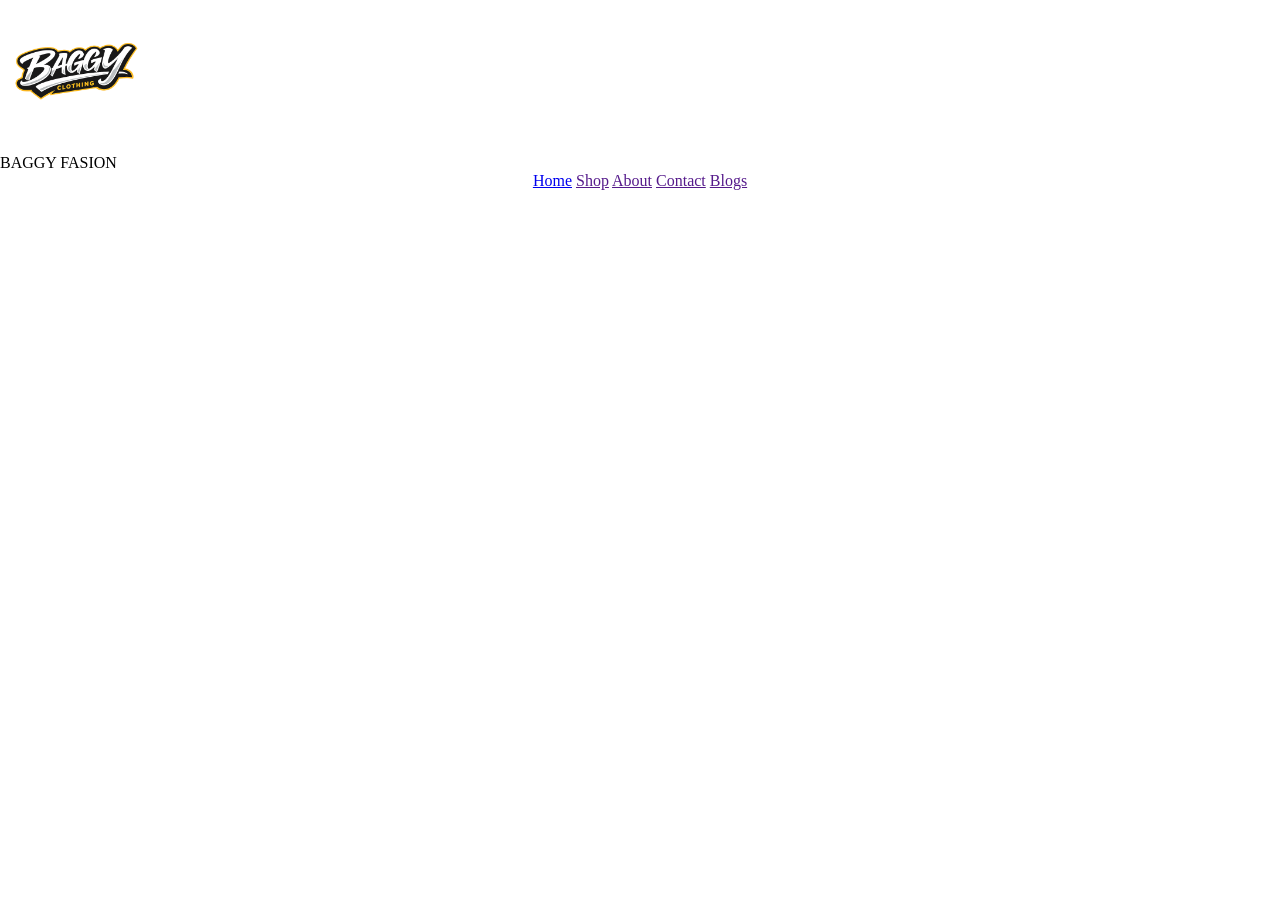
==== index.html @ 640d8e5a "\I just a new anchor to the navigation bar" ====
<!DOCTYPE html>
<html lang="en">
<head>
    <meta charset="UTF-8">
    <meta name="viewport" content="width=device-width, initial-scale=1.0">
    <title>Document</title>
    <link rel="stylesheet" href="style.css">
</head>
<body>
    <header>
      <div class="Logo"><img src="logo.png" width="150" alt="Logo">
        <p>BAGGY FASION</p>
        <div class="navbars">
            <ul>
                <a href="index.html">Home</a>
                <a href="">Shop</a>
                <a href="">About</a>
                <a href="">Contact</a>
                <a href="">Blogs</a>
            </ul>
        </div>
      </div>
    </header>
</body>
</html>
---- style.css ----
*{
    margin: 0;
    padding: 0;
    box-sizing: border-box;
}
.header{
    background-color: black;
    color: #fff;
}

.logo{
    display: flex;
    align-items: center;
    justify-content: center;
}

.navbars{
    display: flex;
    justify-content: center;
    align-items: stretch;
    gap: 20px;
    list-style: gap 100px;
}
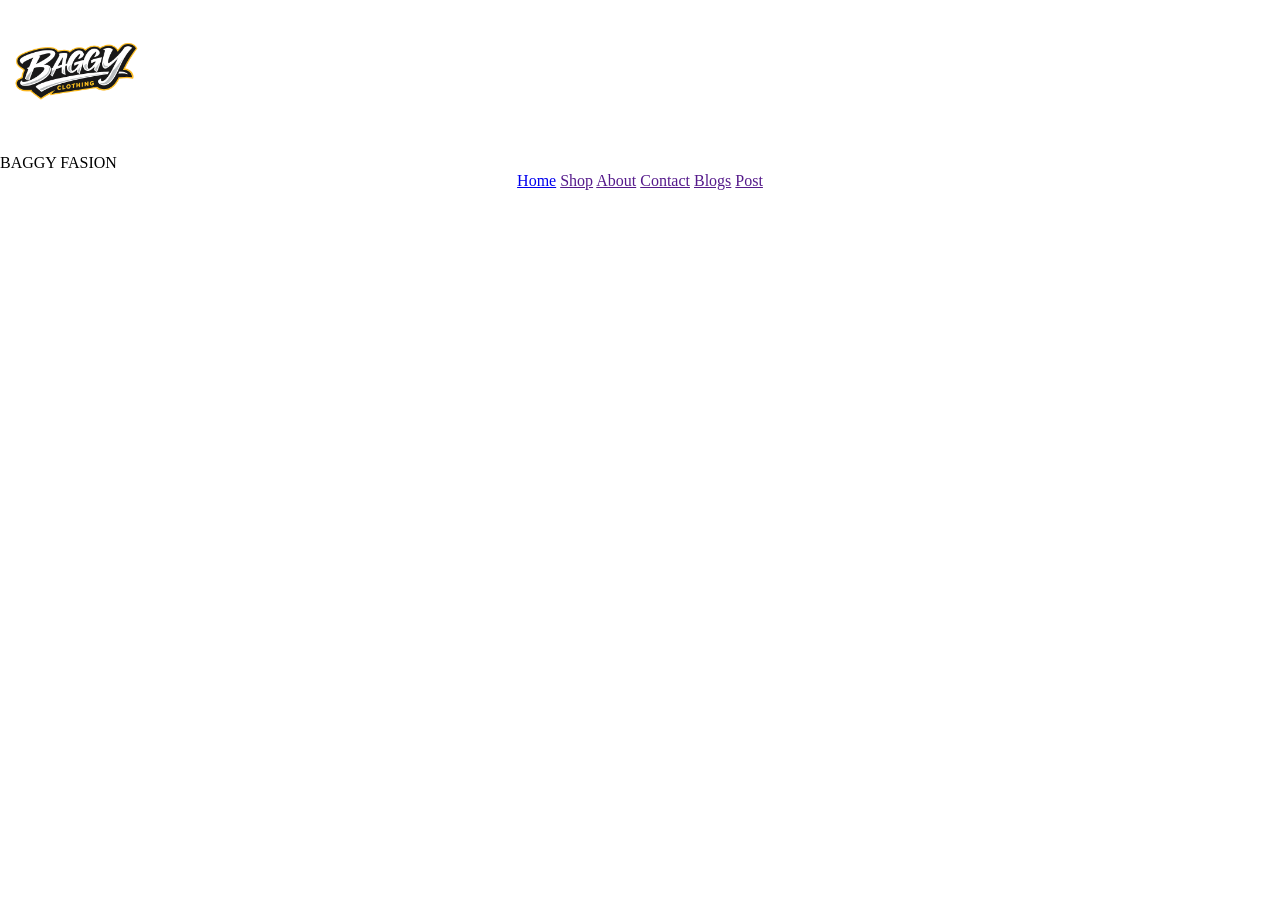
==== commit 9b4a5578: "i only added a nav bar" ====
--- a/index.html
+++ b/index.html
@@ -17,6 +17,7 @@
                 <a href="">About</a>
                 <a href="">Contact</a>
                 <a href="">Blogs</a>
+                <a href="">Post</a>
             </ul>
         </div>
       </div>
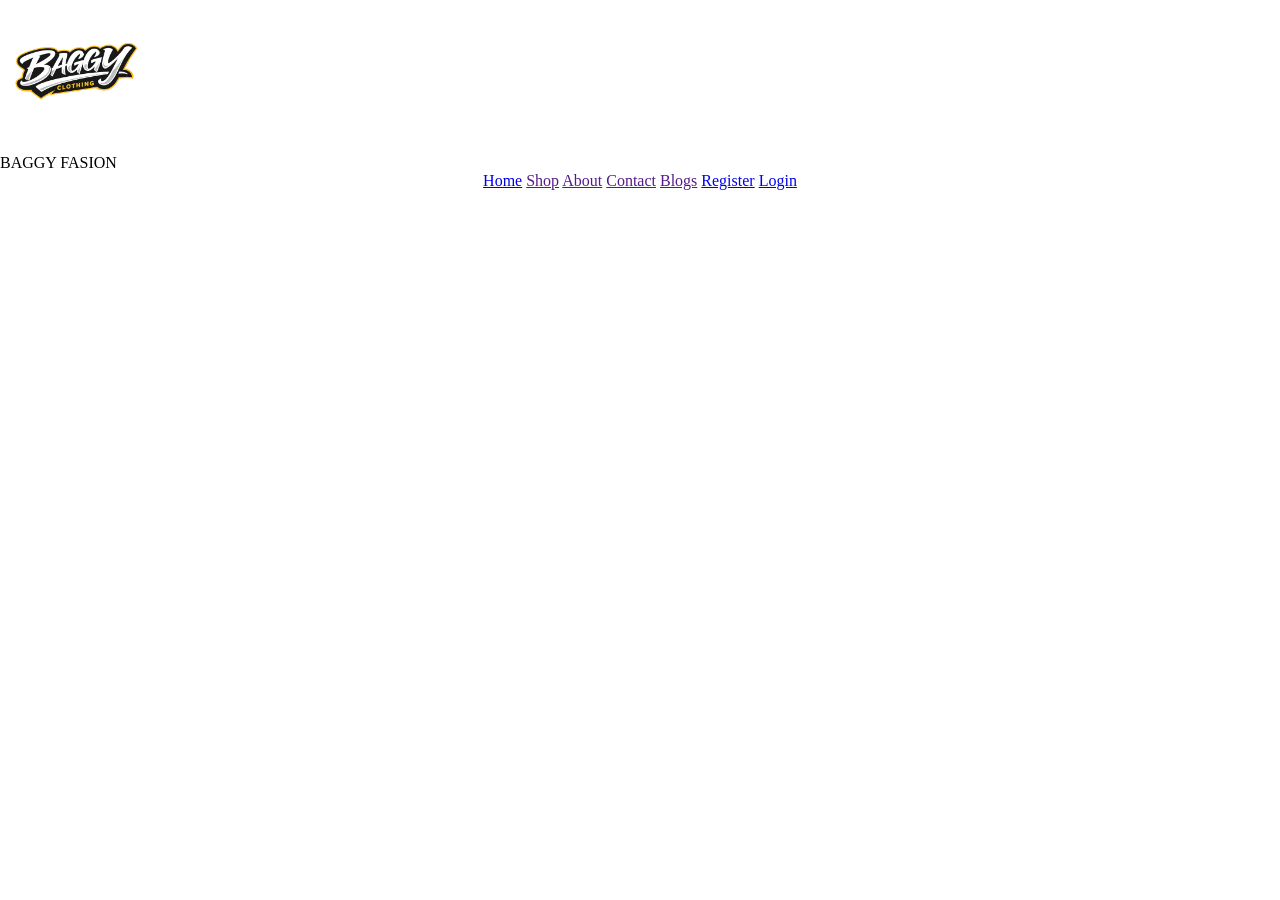
==== commit a3b6e24b: "i added more anchor to the login html" ====
--- a/index.html
+++ b/index.html
@@ -17,7 +17,8 @@
                 <a href="">About</a>
                 <a href="">Contact</a>
                 <a href="">Blogs</a>
-                <a href="">Post</a>
+                <a href="login.html">Register</a>
+                <a href="login.html">Login</a>
             </ul>
         </div>
       </div>
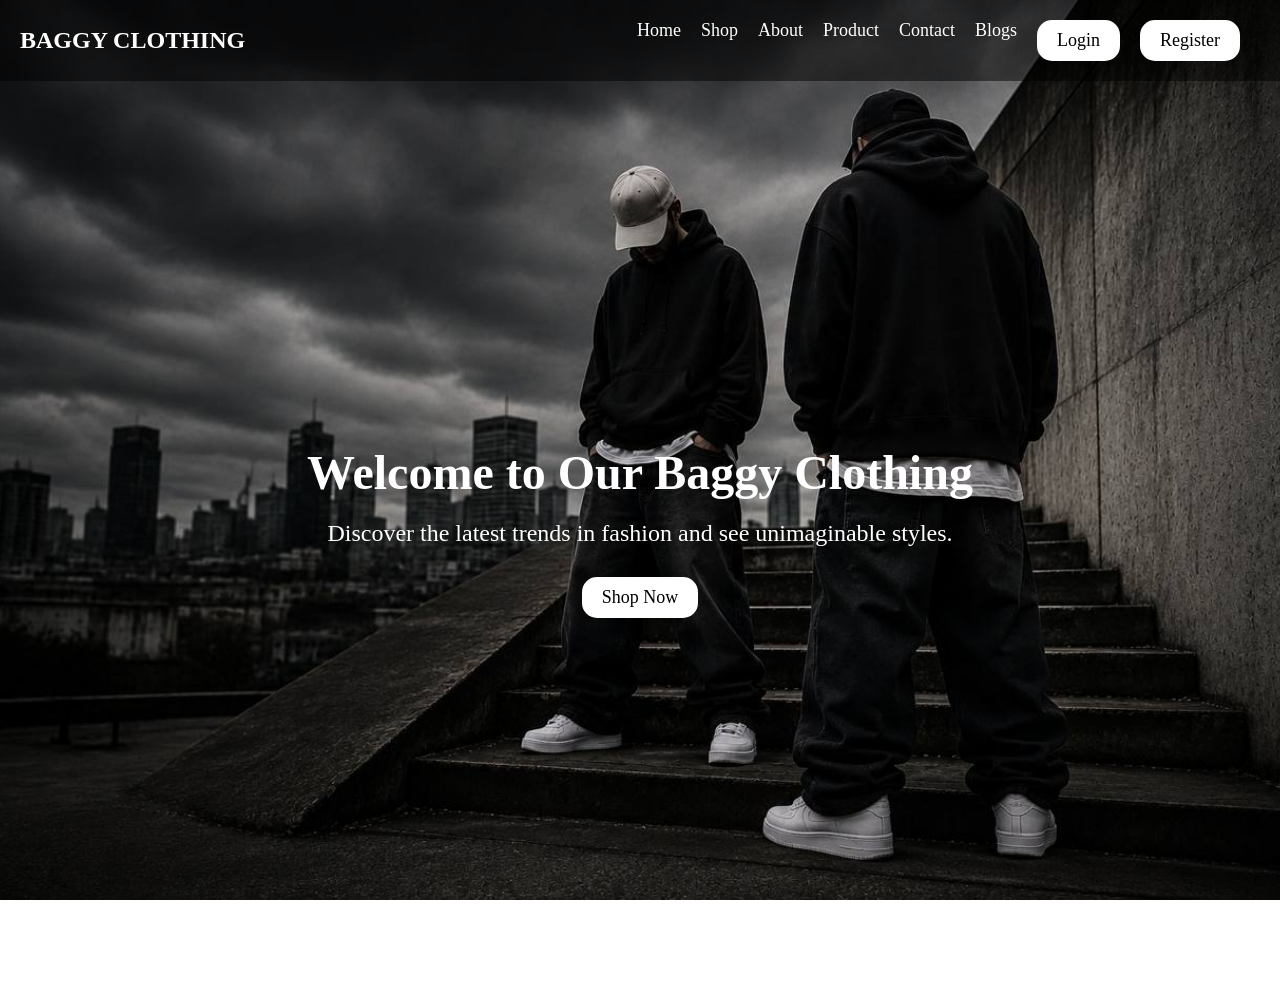
==== commit 98189d9f: "i just added some html and css" ====
--- a/index.html
+++ b/index.html
@@ -8,20 +8,28 @@
 </head>
 <body>
     <header>
-      <div class="Logo"><img src="logo.png" width="150" alt="Logo">
-        <p>BAGGY FASION</p>
+      <div class="Logo">BAGGY CLOTHING</div>
         <div class="navbars">
             <ul>
                 <a href="index.html">Home</a>
-                <a href="">Shop</a>
-                <a href="">About</a>
-                <a href="">Contact</a>
-                <a href="">Blogs</a>
-                <a href="login.html">Register</a>
-                <a href="login.html">Login</a>
+                <a href="shop.html">Shop</a>
+                <a href="about.html">About</a>
+                <a href="product.html">Product</a>
+                <a href="contact.html">Contact</a>
+                <a href="blogs.html">Blogs</a>
+                <a href="login.html" class="btn">Login</a>
+                <a href="register.html" class="btn">Register</a>
             </ul>
+    </header>
+
+    <section class="hero">
+        
+        <div class="hero-content">
+            <h1>Welcome to Our Baggy Clothing </h1>
+            <p>Discover the latest trends in fashion and see unimaginable styles.</p>
+            <a href="shop.html" class="btn">Shop Now</a>
         </div>
-      </div>
-    </header>
+        </div>
+    </section>
 </body>
 </html>
--- a/style.css
+++ b/style.css
@@ -2,22 +2,115 @@
     margin: 0;
     padding: 0;
     box-sizing: border-box;
+
 }
-.header{
-    background-color: black;
+
+header{
+    display: flex;
+    justify-content: space-between;
+    align-items: center;
+    padding: 20px;
+    background-color: rgba(0, 0, 0, 0.5);
+}
+
+header .Logo{
+    font-size: 24px;
+    font-weight: bold;
     color: #fff;
 }
 
-.logo{
+header .navbars ul{
     display: flex;
-    align-items: center;
-    justify-content: center;
+    list-style: none;
 }
 
-.navbars{
+header .navbars ul a{
+    text-decoration: none;
+    color: #fff;
+    margin-left: 20px;
+    font-size: 18px;
+
+}  
+header .navbars a.btn{
+    display: inline-block;
+    padding: 10px 20px;
+    background-color: #fff;
+    color: #000;
+    text-decoration: none;
+    font-size: 18px;
+    border-radius: 15px;
+    backdrop-filter: blur(10px);
+}
+
+.login
+signup{
+    display: flex;
+    justify-content: flex-end;
+    align-items: center;
+    margin-right: 20px;
+}
+body{
+    background-image: url('background1.jpg');
+    background-size: cover;
+    background-position: center;
+    height: 100vh;
+    background-repeat: no-repeat;
+}
+.logo {
+    position: absolute;
+    top: 20px;
+    left: 20px;
+}
+
+.navbars {
+    display: flex;
+    justify-content: flex-end;
+    align-items: center;
+    margin-right: 20px;
+}
+
+navbars ul {
+    display: flex;
+    list-style: none;
+}
+
+navbars ul a {
+    text-decoration: none;
+    color: #fff;
+    margin-left: 20px;
+    font-size: 18px;
+}
+
+navbars ul a:hover {
+    color: #ffcc00;
+}
+section{
     display: flex;
     justify-content: center;
-    align-items: stretch;
-    gap: 20px;
-    list-style: gap 100px;
+    align-items: center;
+    height: 100vh;
+    text-align: center;
+}
+section .hero-content{
+    color: #fff;
+}
+section .hero-content h1{
+    font-size: 48px;
+    margin-bottom: 20px;
+}
+
+section .hero-content p{
+    font-size: 24px;
+    margin-bottom: 30px;
+}
+
+section .hero-content .btn{
+    display: inline-block;
+    padding: 10px 20px;
+    background-color: #fff;
+    color: #000;
+    text-decoration: none;
+    font-size: 18px;
+    border-radius: 15px;
+    backdrop-filter: blur(10px);
 }
